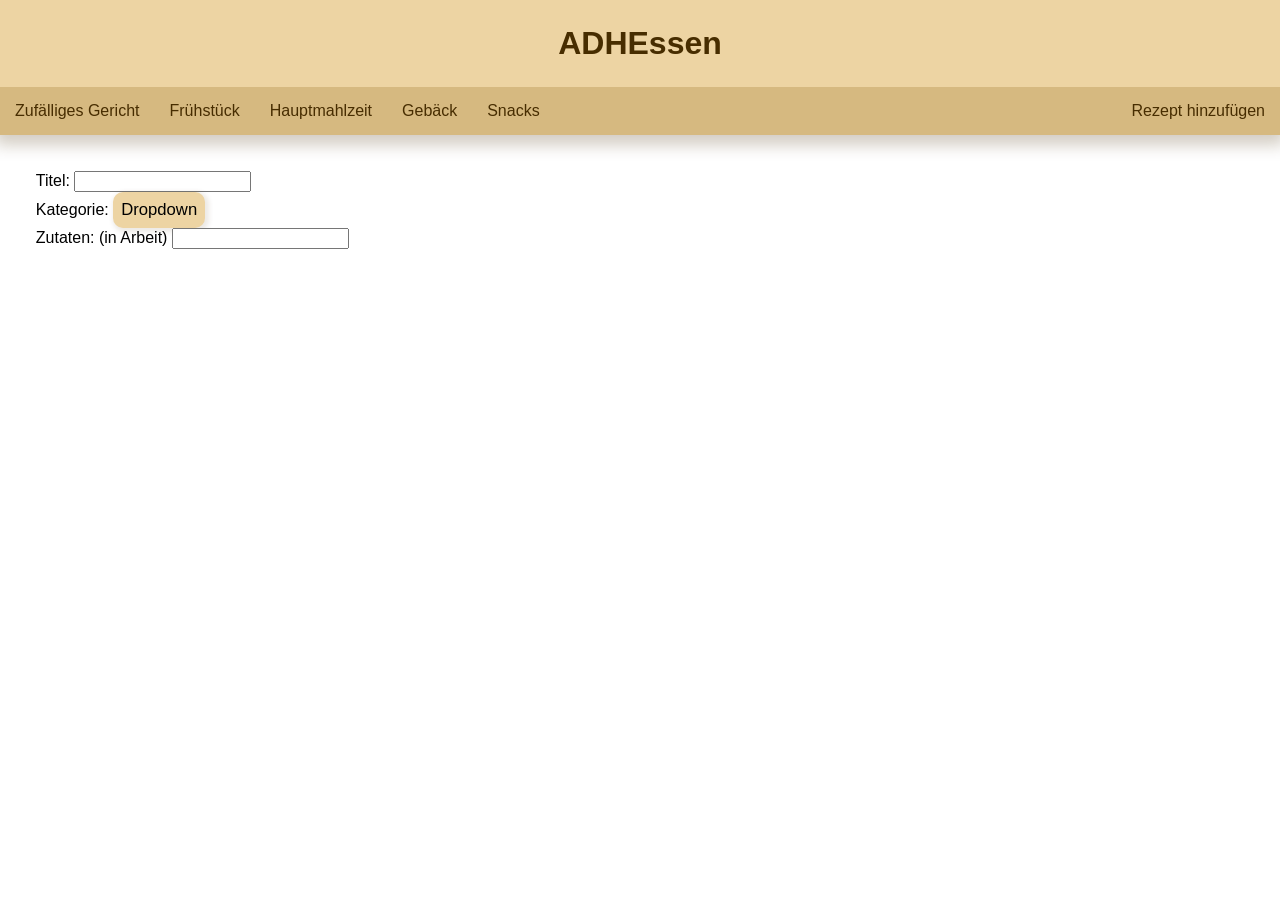
==== addMeal.html @ 02a065a3 "added page addMeal, updated style" ====
<!DOCTYPE html>
<html lang="en">
<head>
    <meta charset="UTF-8">
    <meta name="viewport" content="width=device-width, initial-scale=1.0">
    <link rel="stylesheet" href="style.css">
    <title>Document</title>
</head>
<body>
    <header>
        <h1>ADHEssen</h1>
        <nav class="navbar">
            <ul>
                <li><a href="index.html">Zufälliges Gericht</a></li>
                <li><a href="breakfast.html">Frühstück</a></li>
                <li><a href="lunch.html">Hauptmahlzeit</a></li>
                <li><a href="baked.html">Gebäck</a></li>
                <li><a href="snacks.html">Snacks</a></li>
                <li style="float:right"><a href="addMeal.html">Rezept hinzufügen</a></li>
            </ul>
        </nav>
    </header>

    <main>
        <form>
            <div>
                <label>Titel: </label>
                <input type="text" id="name">
            </div>
            
            <div class="dropdown" id="dropdown">
            <label>Kategorie: </label>
            <button onclick="showDropdown()" class="drpdwnBtn">Dropdown</button>
            
            <ul class="dropdownContent" id="dropdownContent">
                <li><button onclick="">alle</button></li>
                <li><button onclick="">Frühstück</button></li>
                <li><button onclick="">Hauptgericht</button></li>
                <li><button onclick="">Snack</button></li>
                <li><button onclick="">Kategorie Nudeln</button></li>
                <li><button onclick="">Kategorie Reis</button></li>
                <li><button onclick="">Kategorie Kartoffeln</button></li>
                <li><button onclick="">Kategorie Suppen</button></li>
                <li><button onclick="">Kategorie Bohnen</button></li>
                <li><button onclick="">Kategorie Sonstiges</button></li>
                <li><button onclick="">Gebäck</button></li>
            </ul>

            </div>
            
            <div>
                <label>Zutaten: (in Arbeit)</label>
                <!-- als Tabelle vielleicht -->
                <input type="text" id="name">
            </div>
        </form>
    </main>

    <footer>

    </footer>
    <script src="ADHEssenSelector.js"></script>
</body>
</html>
---- style.css ----
body{
    margin: 0;
    font-family: 'Franklin Gothic Medium', 'Arial Narrow', Arial, sans-serif;
}
header{
    background-color: #edd4a3;
    color: #472d00;
    text-align: center;
    margin: 0;
    box-shadow: 0px 5px 15px 5px #472d003d;
}
header h1{
    padding: 25px;
    margin: 0;
}

/* ---------------------------------------------------------------------------------------------- */

.navbar ul{
    list-style-type: none;
    background-color: #d6b980;
    padding: 0;
    margin: 0;
    overflow: hidden;
    text-align: center;
}
.navbar a{
    text-decoration: none;
    padding: 15px;
    color: #472d00;
    margin: 0;
    transition-timing-function: ease;
    transition: 0.3s;
}
.navbar li{
    float: left; /* Makes <li> elements float next to each other und dann bei .navbar ul overflow hidden, damit items nicht aus der Liste fallen oder so */
    padding-bottom: 15px;
    padding-top: 15px;
}
.navbar ul{
    position: sticky;
    top: 0;
}
.navbar ul li a:hover {
    background-color: #cba665;
    color: #352100;
    border-radius: 8px;
    box-shadow: 0px 0px 1px 1px inset #d6b980;
}
.navbar ul li a:active {
    background-color: #b88341;
    color: #281900;
}

/* ---------------------------------------------------------------------------------------------- */

main{
    padding: 2.8%;
    flex: 1;
}
.drpdwnBtn{
    border-radius: 10px;
    font-size: 12.5pt;
    padding: 8px;
    border: none;
    background-color: #edd4a3;
    box-shadow: 2px 2px 5px 2px #472d001b;
    transition-timing-function: ease;
    transition: 0.4s;
}
.drpdwnBtn:hover{
    background-color: #cba665;
    cursor: pointer;
    font-size: 16pt;
    padding: 15px;
    border-radius: 17px;
    box-shadow: 3px 3px 10px 3px #472d003d;
}
.drpdwnBtn:active{
    background-color: #b88341;
}

.dropdownContent{
    display: none;
    list-style-type: none;
    background-color: #edd4a3;
    color: #352100;
    border-radius: 10px;
    transition-timing-function: ease;
    transition: 0.4s;
    box-shadow: 5px 5px 15px 5px #472d003d;
}
.dropdownContent.show{
    display: block;
    width: 15%;
}
.dropdownContent.show li{
    padding: 5px;
}
.dropdownContent.show li:hover{
    background-color: #cba665;
    cursor: pointer;
    border-radius: 10px;
}
.dropdownContent.show li:active{
    background-color: #b88341;
}
.dropdownContent.show button{
    background-color: transparent;
    border: none;
    font-size: 12pt;
}
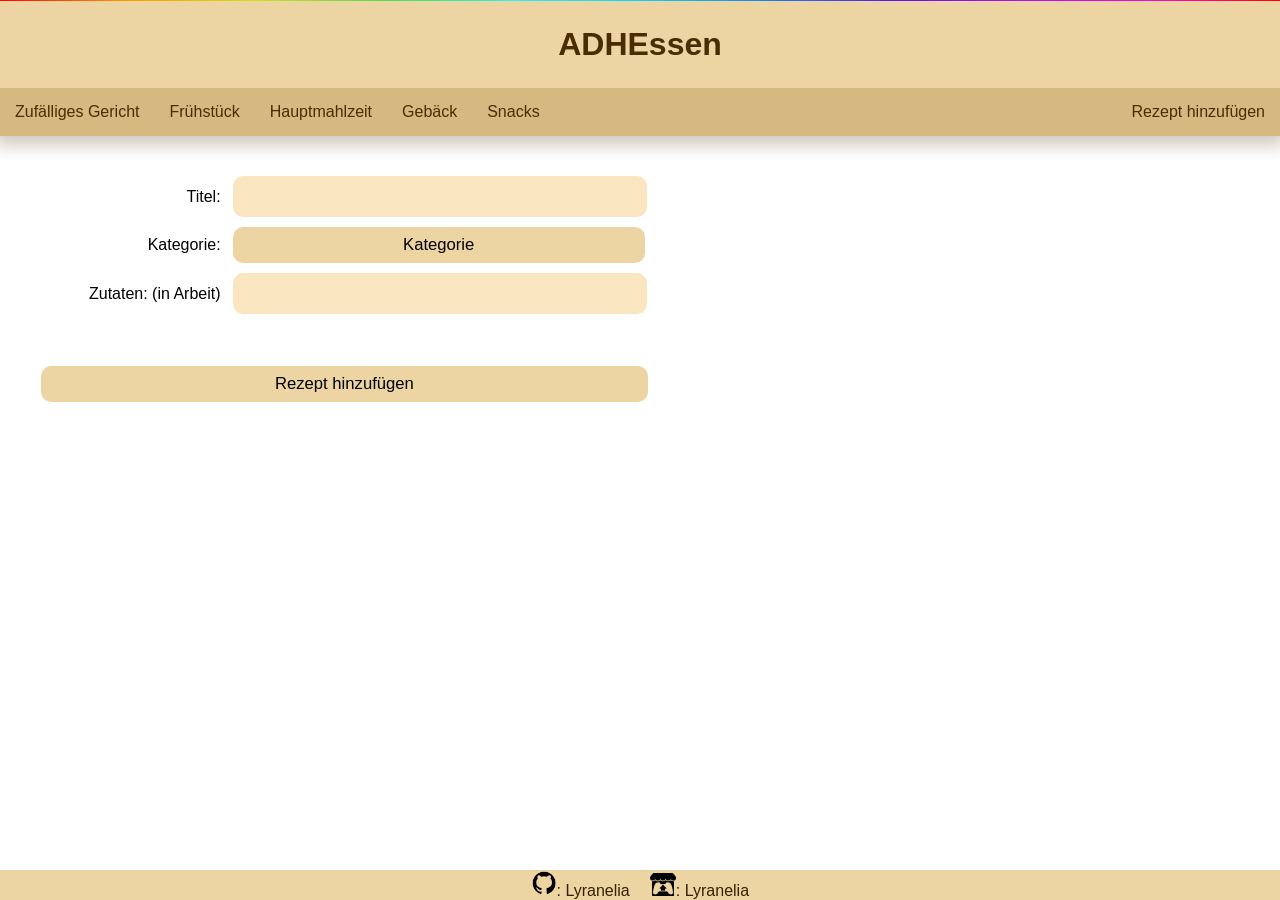
==== commit 7185c769: "refined dropdown menu and form" ====
--- a/addMeal.html
+++ b/addMeal.html
@@ -8,6 +8,7 @@
 </head>
 <body>
     <header>
+        <div class="balken"></div>
         <h1>ADHEssen</h1>
         <nav class="navbar">
             <ul>
@@ -30,20 +31,18 @@
             
             <div class="dropdown" id="dropdown">
             <label>Kategorie: </label>
-            <button onclick="showDropdown()" class="drpdwnBtn">Dropdown</button>
+            <button type="button" onclick="showDropdown()" class="drpdwnBtn" id="drpdwnBtnAddMeal">Kategorie</button>
             
-            <ul class="dropdownContent" id="dropdownContent">
-                <li><button onclick="">alle</button></li>
-                <li><button onclick="">Frühstück</button></li>
-                <li><button onclick="">Hauptgericht</button></li>
-                <li><button onclick="">Snack</button></li>
-                <li><button onclick="">Kategorie Nudeln</button></li>
-                <li><button onclick="">Kategorie Reis</button></li>
-                <li><button onclick="">Kategorie Kartoffeln</button></li>
-                <li><button onclick="">Kategorie Suppen</button></li>
-                <li><button onclick="">Kategorie Bohnen</button></li>
-                <li><button onclick="">Kategorie Sonstiges</button></li>
-                <li><button onclick="">Gebäck</button></li>
+            <ul class="dropdownContent" id="dropdownContent" style="width: 18%;">
+                <li><button type="button" onclick="selectCategory('Frühstück')">Frühstück</button></li>
+                <li><button type="button" onclick="selectCategory('Snack')">Snack</button></li>
+                <li><button type="button" onclick="selectCategory('Nudeln')">Hauptgericht: Nudeln</button></li>
+                <li><button type="button" onclick="selectCategory('Reis')">Hauptgericht: Reis</button></li>
+                <li><button type="button" onclick="selectCategory('Kartoffeln')">Hauptgericht: Kartoffeln</button></li>
+                <li><button type="button" onclick="selectCategory('Suppen')">Hauptgericht: Suppen</button></li>
+                <li><button type="button" onclick="selectCategory('Bohnen')">Hauptgericht: Bohnen</button></li>
+                <li><button type="button" onclick="selectCategory('Sonstiges')">Hauptgericht: Sonstiges</button></li>
+                <li><button type="button" onclick="selectCategory('Gebäck')">Gebäck</button></li>
             </ul>
 
             </div>
@@ -51,12 +50,18 @@
             <div>
                 <label>Zutaten: (in Arbeit)</label>
                 <!-- als Tabelle vielleicht -->
-                <input type="text" id="name">
+                <input type="text" id="ingredients">
+            </div>
+            <div>
+                <button type="submit" onclick="" class="submitBtn">Rezept hinzufügen</button>
             </div>
         </form>
     </main>
 
     <footer>
+        <a href="https://github.com/Lyranelia/"><img src="./src/GitHub Logo.png" width="2%" alt="GitHub Logo">: Lyranelia</a>
+        <a href="https://lyranelia.itch.io/"><img src="./src/itchio logo.png" width="2%" alt="itch.io Logo">: Lyranelia</a>
+        <div class="balken"></div>
 
     </footer>
     <script src="ADHEssenSelector.js"></script>
--- a/style.css
+++ b/style.css
@@ -8,6 +8,11 @@
     text-align: center;
     margin: 0;
     box-shadow: 0px 5px 15px 5px #472d003d;
+}
+.balken{
+    width: 100%;
+    height: 0.5px;
+    background: linear-gradient(90deg, rgba(255,0,0,1) 0%, rgba(255,154,0,1) 10%, rgba(208,222,33,1) 20%, rgba(79,220,74,1) 30%, rgb(38, 245, 241) 40%, rgb(7, 213, 245) 50%, rgba(28,127,238,1) 60%, rgba(95,21,242,1) 70%, rgba(186,12,248,1) 80%, rgba(251,7,217,1) 90%, rgba(255,0,0,1) 100%);
 }
 header h1{
     padding: 25px;
@@ -64,7 +69,6 @@
     padding: 8px;
     border: none;
     background-color: #edd4a3;
-    box-shadow: 2px 2px 5px 2px #472d001b;
     transition-timing-function: ease;
     transition: 0.4s;
 }
@@ -74,39 +78,114 @@
     font-size: 16pt;
     padding: 15px;
     border-radius: 17px;
-    box-shadow: 3px 3px 10px 3px #472d003d;
 }
 .drpdwnBtn:active{
     background-color: #b88341;
 }
 
+#drpdwnBtnAddMeal, .submitBtn{
+    border-radius: 10px;
+    font-size: 12.5pt;
+    padding: 8px;
+    border: none;
+    background-color: #edd4a3;
+    transition-timing-function: ease;
+    transition: 0.4s;
+}
+#drpdwnBtnAddMeal:hover, .submitBtn:hover{
+    background-color: #cba665;
+    cursor: pointer;
+    font-size: 14pt;
+    padding: 11px;
+    border-radius: 14px;
+}
+#drpdwnBtnAddMeal:active, .submitBtn:active{
+    background-color: #b88341;
+}
+
 .dropdownContent{
     display: none;
-    list-style-type: none;
+    transition-timing-function: ease;
+    transition: 0.4s;
+}
+.dropdownContent.show{
+    display: block;
+    position: absolute;
+    z-index: 5;
+    margin-left: 18%;
+    margin-top: 24%;
+    width: 15%;
     background-color: #edd4a3;
     color: #352100;
     border-radius: 10px;
-    transition-timing-function: ease;
-    transition: 0.4s;
+    list-style-type: none;
     box-shadow: 5px 5px 15px 5px #472d003d;
 }
-.dropdownContent.show{
-    display: block;
-    width: 15%;
-}
-.dropdownContent.show li{
+.dropdownContent.show button{
+    background-color: transparent;
+    text-align: left;
+    border: none;
+    font-size: 12pt;
+    width: 100%;
+    height: 100%;
     padding: 5px;
 }
-.dropdownContent.show li:hover{
+.dropdownContent.show button:hover{
     background-color: #cba665;
     cursor: pointer;
     border-radius: 10px;
 }
-.dropdownContent.show li:active{
+.dropdownContent.show button:active{
     background-color: #b88341;
 }
-.dropdownContent.show button{
-    background-color: transparent;
+
+/* ---------------------------------------------------------------------------------------------- */
+
+form{
+    display: flex;
+    flex-direction: column;
+}
+form > div{
+    display: flex;
+    align-items: center;
+    gap: 12px;
+    margin: 5px;
+}
+form label{
+    width: 15%;
+    flex-shrink: 0;
+    text-align: right;
+}
+form input, form button,
+form .dropdown{
+    flex: 0.4;
+}
+
+input{
+    padding: 10px;
+    border-radius: 10px;
     border: none;
-    font-size: 12pt;
+    background-color: #f9e6c0;
+    color: #352100;
+    font-size: 13.5pt;
+}
+
+.submitBtn{   /* erbt alles von weiter oben bei #drpdwnBtnAddMeal */
+    flex: 0.5;
+    margin-top: 3.5%;
+}
+
+/* ---------------------------------------------------------------------------------------------- */
+
+footer{
+    position: fixed;
+    bottom: 0;
+    background-color: #edd4a3;
+    width: 100%;
+    text-align: center;
+}
+footer a{
+    text-decoration: none;
+    color: #352100;
+    padding: 8px;
 }
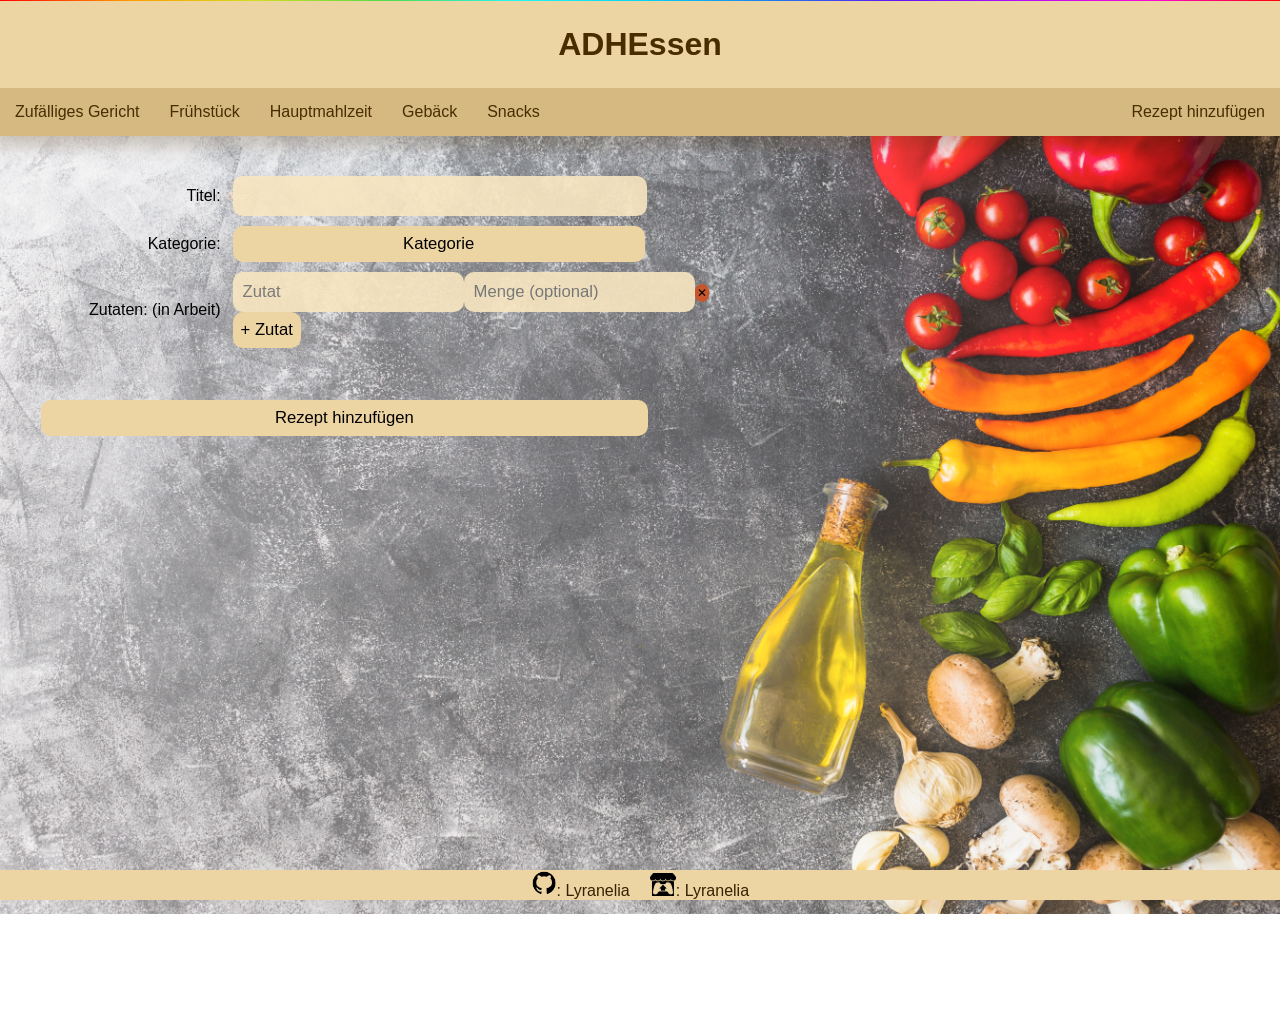
==== commit 6316ef3c: "added background, fixed js issue with the 'random' page" ====
--- a/addMeal.html
+++ b/addMeal.html
@@ -23,7 +23,7 @@
     </header>
 
     <main>
-        <form>
+        <form class="form">
             <div>
                 <label>Titel: </label>
                 <input type="text" id="name">
@@ -49,8 +49,10 @@
             
             <div>
                 <label>Zutaten: (in Arbeit)</label>
-                <!-- als Tabelle vielleicht -->
-                <input type="text" id="ingredients">
+                <div class="ingredientsWrapper">
+                    <div id="ingredientsContainer"></div>
+                    <button type="button" onclick="addIngredientRow()" class="drpdwnBtn" id="drpdwnBtnAddMeal">+ Zutat</button>
+                </div>
             </div>
             <div>
                 <button type="submit" onclick="" class="submitBtn">Rezept hinzufügen</button>
@@ -59,8 +61,8 @@
     </main>
 
     <footer>
-        <a href="https://github.com/Lyranelia/"><img src="./src/GitHub Logo.png" width="2%" alt="GitHub Logo">: Lyranelia</a>
-        <a href="https://lyranelia.itch.io/"><img src="./src/itchio logo.png" width="2%" alt="itch.io Logo">: Lyranelia</a>
+        <a href="https://github.com/Lyranelia/" target="_blank"><img src="./src/GitHub Logo.png" width="2%" alt="GitHub Logo">: Lyranelia</a>
+        <a href="https://lyranelia.itch.io/" target="_blank"><img src="./src/itchio logo.png" width="2%" alt="itch.io Logo">: Lyranelia</a>
         <div class="balken"></div>
 
     </footer>
--- a/style.css
+++ b/style.css
@@ -60,8 +60,27 @@
 /* ---------------------------------------------------------------------------------------------- */
 
 main{
+    position: relative;
     padding: 2.8%;
     flex: 1;
+}
+main::before{
+    position: absolute;
+    content: "";
+    background-image: url(./src/olive-oil-with-colorful-vegetables-grunge-textured-background.jpg);
+    background-repeat: no-repeat;
+    background-attachment: fixed;
+    height: 100vh;
+    inset: 0;
+    background-size: cover;
+    /* opacity: 0.7; */
+    /* -webkit-mask-image: linear-gradient(to right, rgba(0, 0, 0, 0.215), rgba(0, 0, 0, 0)); */
+    mask-image: linear-gradient(to right, rgba(0, 0, 0, 0.5), rgba(0, 0, 0, 1));
+    z-index: -1;
+}
+
+.dropdown{
+    position: relative;
 }
 .drpdwnBtn{
     border-radius: 10px;
@@ -83,7 +102,7 @@
     background-color: #b88341;
 }
 
-#drpdwnBtnAddMeal, .submitBtn{
+#drpdwnBtnAddMeal, .submitBtn, .removeIngredientBtn{
     border-radius: 10px;
     font-size: 12.5pt;
     padding: 8px;
@@ -92,19 +111,21 @@
     transition-timing-function: ease;
     transition: 0.4s;
 }
-#drpdwnBtnAddMeal:hover, .submitBtn:hover{
+#drpdwnBtnAddMeal:hover, .submitBtn:hover, .removeIngredientBtn:hover{
     background-color: #cba665;
     cursor: pointer;
     font-size: 14pt;
     padding: 11px;
     border-radius: 14px;
 }
-#drpdwnBtnAddMeal:active, .submitBtn:active{
+#drpdwnBtnAddMeal:active, .submitBtn:active, .removeIngredientBtn:active{
     background-color: #b88341;
 }
 
 .dropdownContent{
     display: none;
+    padding: 0;
+    margin: 0;
     transition-timing-function: ease;
     transition: 0.4s;
 }
@@ -112,14 +133,16 @@
     display: block;
     position: absolute;
     z-index: 5;
-    margin-left: 18%;
-    margin-top: 24%;
+    /* margin-left: 18%;
+    margin-top: 24%; */
     width: 15%;
     background-color: #edd4a3;
     color: #352100;
     border-radius: 10px;
     list-style-type: none;
     box-shadow: 5px 5px 15px 5px #472d003d;
+    top: 100%;
+    left: 0;
 }
 .dropdownContent.show button{
     background-color: transparent;
@@ -128,7 +151,8 @@
     font-size: 12pt;
     width: 100%;
     height: 100%;
-    padding: 5px;
+    padding: 6px;
+    padding-left: 10px;
 }
 .dropdownContent.show button:hover{
     background-color: #cba665;
@@ -167,13 +191,23 @@
     border: none;
     background-color: #f9e6c0;
     color: #352100;
-    font-size: 13.5pt;
-}
+    font-size: 12.5pt;
+    opacity: 0.9;
+}
+
+
 
 .submitBtn{   /* erbt alles von weiter oben bei #drpdwnBtnAddMeal */
     flex: 0.5;
     margin-top: 3.5%;
 }
+.removeIngredientBtn{
+    /* width: 5%;
+    height: 3%; */
+    font-size: 9pt;
+    padding: 2px;
+    background-color: #c7562d;
+}
 
 /* ---------------------------------------------------------------------------------------------- */
 
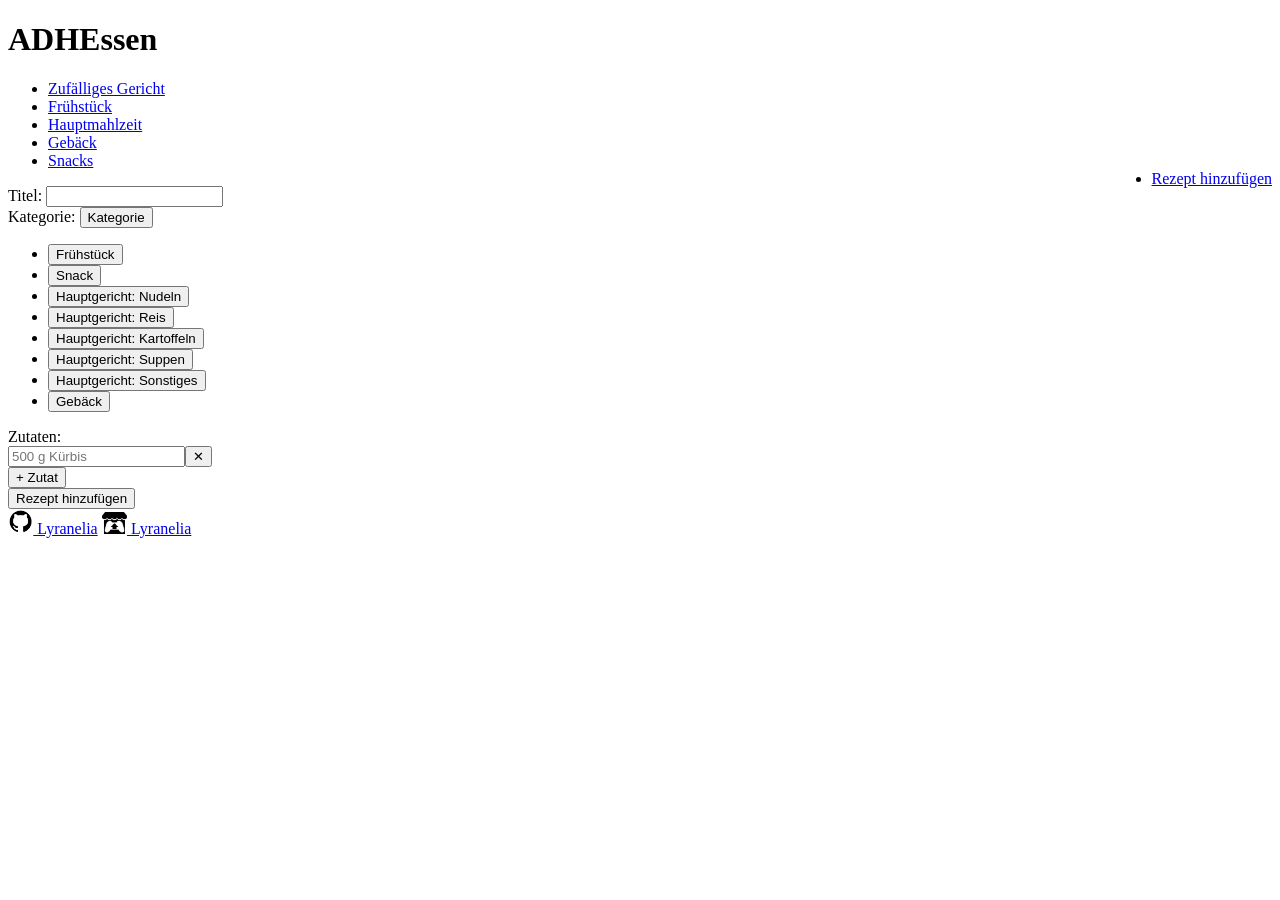
==== commit ce6d2ced: "refined css (gotta do more)" ====
--- a/addMeal.html
+++ b/addMeal.html
@@ -3,7 +3,7 @@
 <head>
     <meta charset="UTF-8">
     <meta name="viewport" content="width=device-width, initial-scale=1.0">
-    <link rel="stylesheet" href="style.css">
+    <link rel="stylesheet" href="style2.css">
     <title>Document</title>
 </head>
 <body>
@@ -17,7 +17,7 @@
                 <li><a href="lunch.html">Hauptmahlzeit</a></li>
                 <li><a href="baked.html">Gebäck</a></li>
                 <li><a href="snacks.html">Snacks</a></li>
-                <li style="float:right"><a href="addMeal.html">Rezept hinzufügen</a></li>
+                <li style="float:right"><a href="addMeal.html" aria-current="page">Rezept hinzufügen</a></li>
             </ul>
         </nav>
     </header>
@@ -40,7 +40,6 @@
                 <li><button type="button" onclick="selectCategory('Reis')">Hauptgericht: Reis</button></li>
                 <li><button type="button" onclick="selectCategory('Kartoffeln')">Hauptgericht: Kartoffeln</button></li>
                 <li><button type="button" onclick="selectCategory('Suppen')">Hauptgericht: Suppen</button></li>
-                <li><button type="button" onclick="selectCategory('Bohnen')">Hauptgericht: Bohnen</button></li>
                 <li><button type="button" onclick="selectCategory('Sonstiges')">Hauptgericht: Sonstiges</button></li>
                 <li><button type="button" onclick="selectCategory('Gebäck')">Gebäck</button></li>
             </ul>
@@ -48,10 +47,10 @@
             </div>
             
             <div>
-                <label>Zutaten: (in Arbeit)</label>
+                <label>Zutaten: </label>
                 <div class="ingredientsWrapper">
                     <div id="ingredientsContainer"></div>
-                    <button type="button" onclick="addIngredientRow()" class="drpdwnBtn" id="drpdwnBtnAddMeal">+ Zutat</button>
+                    <button type="button" onclick="addIngredientRow()" class="addButton" id="addButton">+ Zutat</button>
                 </div>
             </div>
             <div>
@@ -61,8 +60,8 @@
     </main>
 
     <footer>
-        <a href="https://github.com/Lyranelia/" target="_blank"><img src="./src/GitHub Logo.png" width="2%" alt="GitHub Logo">: Lyranelia</a>
-        <a href="https://lyranelia.itch.io/" target="_blank"><img src="./src/itchio logo.png" width="2%" alt="itch.io Logo">: Lyranelia</a>
+        <a href="https://github.com/Lyranelia/" target="_blank"><img src="./src/GitHub Logo.png" width="2%" alt="GitHub Logo"> Lyranelia</a>
+        <a href="https://lyranelia.itch.io/" target="_blank"><img src="./src/itchio logo.png" width="2%" alt="itch.io Logo"> Lyranelia</a>
         <div class="balken"></div>
 
     </footer>
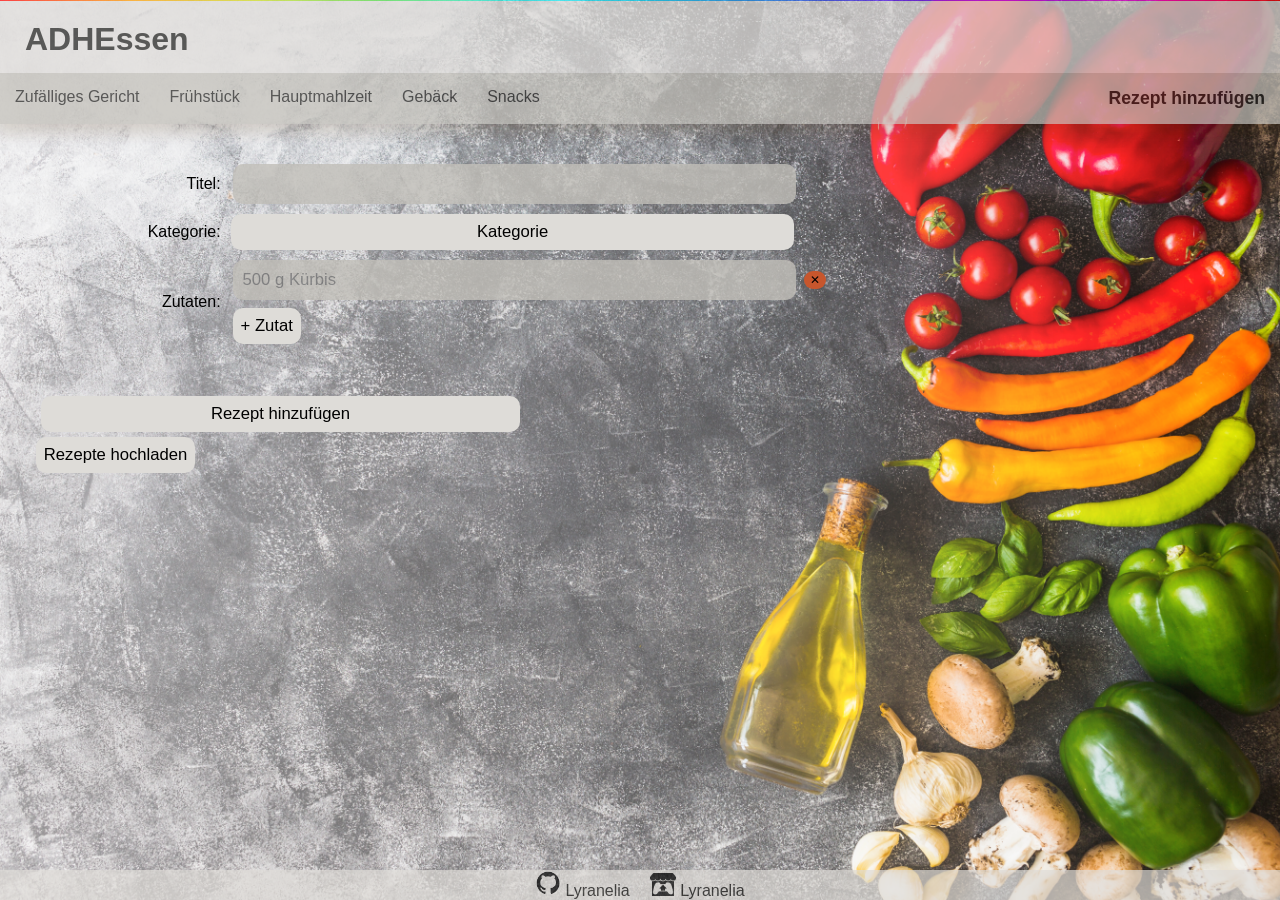
==== commit 5f8eb0a4: "added functionality to the randomButton and localStorage with .json upload" ====
--- a/addMeal.html
+++ b/addMeal.html
@@ -4,7 +4,7 @@
     <meta charset="UTF-8">
     <meta name="viewport" content="width=device-width, initial-scale=1.0">
     <link rel="stylesheet" href="style2.css">
-    <title>Document</title>
+    <title>ADHEssen</title>
 </head>
 <body>
     <header>
@@ -57,6 +57,10 @@
                 <button type="submit" onclick="" class="submitBtn">Rezept hinzufügen</button>
             </div>
         </form>
+        <div>
+            <input type="file" id="importFile" accept=".json" style="display: none;">
+            <button type="button" onclick="document.getElementById('importFile').click()" class="addButton" id="importFileBtn" title="Upload als .json-Datei">Rezepte hochladen</button>
+        </div>
     </main>
 
     <footer>
--- a/style2.css
+++ b/style2.css
@@ -0,0 +1,325 @@
+/*  ================================================================
+    RESET & BASICS
+    ================================================================ */
+*{
+    box-sizing: border-box;
+}
+body{
+    margin: 0;
+    font-family: 'Franklin Gothic Medium', 'Arial Narrow', Arial, sans-serif;
+}
+
+/*  ================================================================
+    PALETTE
+    ================================================================ */
+:root{
+    --color-bg: #dedcd8;        /*bg für background btw*/
+    --color-bg-hover-and-input: #c1beb8;
+    --color-bg-active: #adaba7;
+    --color-text: #21201e;
+    --color-text-dark: #151412;
+    --color-remove: #c7562d;
+    --color-remove-hover: #a9431e;
+    --color-remove-active: #933614;
+    --shadow: 0px 5px 15px 5px #472d003d;
+}
+
+/*  ================================================================
+    HEADER
+    ================================================================ */
+header{
+    background-color: var(--color-bg);
+    color: var(--color-text);
+    text-align: left;
+    margin: 0;
+    box-shadow: var(--shadow);
+    opacity: 0.72;
+}
+header h1{
+    padding: 25px;
+    padding-top: 20px;
+    padding-bottom: 15px;
+    margin: 0;
+}
+.balken{
+    width: 100%;
+    height: 0.5px;
+    background: linear-gradient(90deg, rgba(255,0,0,1) 0%, rgba(255,154,0,1) 10%, rgba(208,222,33,1) 20%, rgba(79,220,74,1) 30%, rgb(38, 245, 241) 40%, rgb(7, 213, 245) 50%, rgba(28,127,238,1) 60%, rgba(95,21,242,1) 70%, rgba(186,12,248,1) 80%, rgba(251,7,217,1) 90%, rgba(255,0,0,1) 100%);
+}
+
+/*  ================================================================
+    NAVBAR
+    ================================================================ */
+.navbar ul{
+    list-style-type: none;
+    background-color: var(--color-bg-hover-and-input);
+    padding: 0;
+    margin: 0;
+    overflow: hidden;
+    text-align: center;
+    position: sticky;
+    top: 0;
+}
+.navbar li{
+    float: left; /* nebeneinander, .navbar ul overflow:hidden verhindert, dass was rausfällt */
+    padding-top: 15px;
+    padding-bottom: 15px;
+}
+.navbar a{
+    text-decoration: none;
+    padding: 15px;
+    margin: 0;
+    color: var(--color-text);
+    transition: 0.3s ease;
+    opacity: 1;
+}
+.navbar ul li a:hover{
+    background-color: var(--color-bg-hover-and-input);
+    color: var(--color-text-dark);
+    border-radius: 8px;
+    box-shadow: 0px 0px 1px 1px inset #c4d3d8;
+}
+.navbar ul li a:active{
+    background-color: var(--color-bg-active);
+    color: #281900;
+}
+.navbar a[aria-current="page"]{
+    font-weight: bold;
+    font-size: 1.1em;
+}
+
+/*  ================================================================
+    MAIN / HINTERGRUNDBILD
+    ================================================================ */
+main{
+    position: relative;
+    padding: 2.8%;
+    flex: 1;
+}
+body::before{
+    content: "";
+    position: fixed;
+    inset: 0;
+    z-index: -1;
+    /* height: 100vh; */
+    background-image: url(./src/olive-oil-with-colorful-vegetables-grunge-textured-background.jpg);
+    background-repeat: no-repeat;
+    background-attachment: fixed;
+    background-size: cover;
+    mask-image: linear-gradient(to right, rgba(0, 0, 0, 0.5), rgba(0, 0, 0, 1));
+}
+
+/* ================================================================
+    BUTTONS
+    ================================================================ */
+@keyframes pulse{
+    0%, 100% { transform: scale(1); }
+    50%      { transform: scale(1.5); }
+}
+@keyframes pulseSmall{
+    0%, 100% { transform: scale(1); }
+    50%      { transform: scale(1.15); }
+}
+
+.drpdwnBtn,
+#drpdwnBtnAddMeal,
+.addButton,
+.submitBtn,
+.removeIngredientBtn{
+    border: none;
+    border-radius: 10px;
+    padding: 8px;
+    font-size: 12.5pt;
+    background-color: var(--color-bg);
+    transition: background-color 0.4s ease;
+}
+
+.drpdwnBtn:hover{
+    animation: pulse 0.8s ease;
+    background-color: var(--color-bg-hover-and-input);
+    cursor: pointer;
+}
+.drpdwnBtn:active{
+    background-color: var(--color-bg-active);
+}
+
+#drpdwnBtnAddMeal:hover,
+.submitBtn:hover,
+.removeIngredientBtn:hover,
+.addButton:hover{
+    animation: pulseSmall 0.8s ease;
+    background-color: var(--color-bg-hover-and-input);
+    cursor: pointer;
+}
+#drpdwnBtnAddMeal:active,
+.submitBtn:active,
+.removeIngredientBtn:active,
+.addButton:active{
+    background-color: var(--color-bg-active);
+}
+
+/* ä tänschn, plies +++++++++++++++++++++++++++++++++++++++++++++++++++++*/
+#drpdwnBtnAddMeal{
+    flex: 0.552;
+}
+/* ä tänschn, plies +++++++++++++++++++++++++++++++++++++++++++++++++++++*/
+
+
+
+.removeIngredientBtn{
+    width: auto;
+    height: auto;
+    padding: 2px 6px;
+    font-size: 9pt;
+    background-color: var(--color-remove);
+}
+.removeIngredientBtn:hover{
+    background-color: var(--color-remove-hover);
+}
+.removeIngredientBtn:active{
+    background-color: var(--color-remove-active);
+}
+
+
+/* ================================================================
+    DROPDOWN
+    ================================================================ */
+.dropdown{
+    position: relative;
+    display: flex;
+    gap: 10px;
+}
+.dropdownContent{
+    display: none;
+    margin: 0;
+    padding: 0;
+    transition: 0.4s ease;
+}
+.dropdownContent.show{
+    display: block;
+    position: absolute;
+    z-index: 5;
+    top: 100%;
+    left: 0;
+    width: 15%;
+    list-style-type: none;
+    background-color: var(--color-bg);
+    color: var(--color-text-dark);
+    border-radius: 10px;
+    box-shadow: var(--shadow);
+}
+.dropdownContent.show button{
+    width: 100%;
+    height: 100%;
+    padding: 6px 6px 6px 10px;
+    background-color: transparent;
+    border: none;
+    text-align: left;
+    font-size: 12pt;
+}
+.dropdownContent.show button:hover{
+    background-color: var(--color-bg-hover-and-input);
+    border-radius: 10px;
+    cursor: pointer;
+}
+.dropdownContent.show button:active{
+    background-color: var(--color-bg-active);
+}
+
+/*  ================================================================
+    FORM
+    ================================================================ */
+input{
+    padding: 10px;
+    border-radius: 10px;
+    border: none;
+    background-color: var(--color-bg-hover-and-input);
+    color: var(--color-text-dark);
+    font-size: 12.5pt;
+    opacity: 0.8;
+}
+
+form{
+    display: flex;
+    flex-direction: column;
+}
+form > div{
+    display: flex;
+    align-items: center;
+    gap: 12px;
+    margin: 5px;
+}
+form label{
+    width: 15%;
+    flex-shrink: 0;
+    text-align: right;
+}
+
+
+#name,
+.dropdown,
+.ingredientsWrapper{
+    flex: 0.5 0 10%;
+}
+
+.ingredientsWrapper{
+    display: flex;
+    flex-direction: column;
+    gap: 8px;
+}
+
+
+.ingredientRow{
+    position: relative;
+}
+.ingredientRow .ingredientName{
+    width: 100%;
+}
+.ingredientRow .removeIngredientBtn{
+    position: absolute;
+    top: 50%;
+    left: 100%;
+    transform: translateY(-50%);
+    margin-left: 8px;
+    white-space: nowrap;
+}
+
+.addButton{
+    align-self: flex-start;
+}
+
+.submitBtn{
+    flex: 0 0 40%;
+    margin-top: 3.5%;
+}
+
+
+/*  ================================================================
+    RECIPE-OUTPUT
+    ================================================================ */
+.output:not(:empty){
+    padding: 4%;
+    padding-top: 1%;
+    background-color: #e1e0de8e;
+    color: var(--color-text);
+    border-radius: 20px;
+    width: fit-content;
+    margin: 1%;
+}
+
+/*  ================================================================
+    FOOTER
+    ================================================================ */
+footer{
+    position: fixed;
+    bottom: 0;
+    width: 100%;
+    text-align: center;
+    background-color: var(--color-bg);
+    opacity: 0.7;
+}
+footer a{
+    padding: 8px;
+    color: var(--color-text-dark);
+    text-decoration: none;
+}
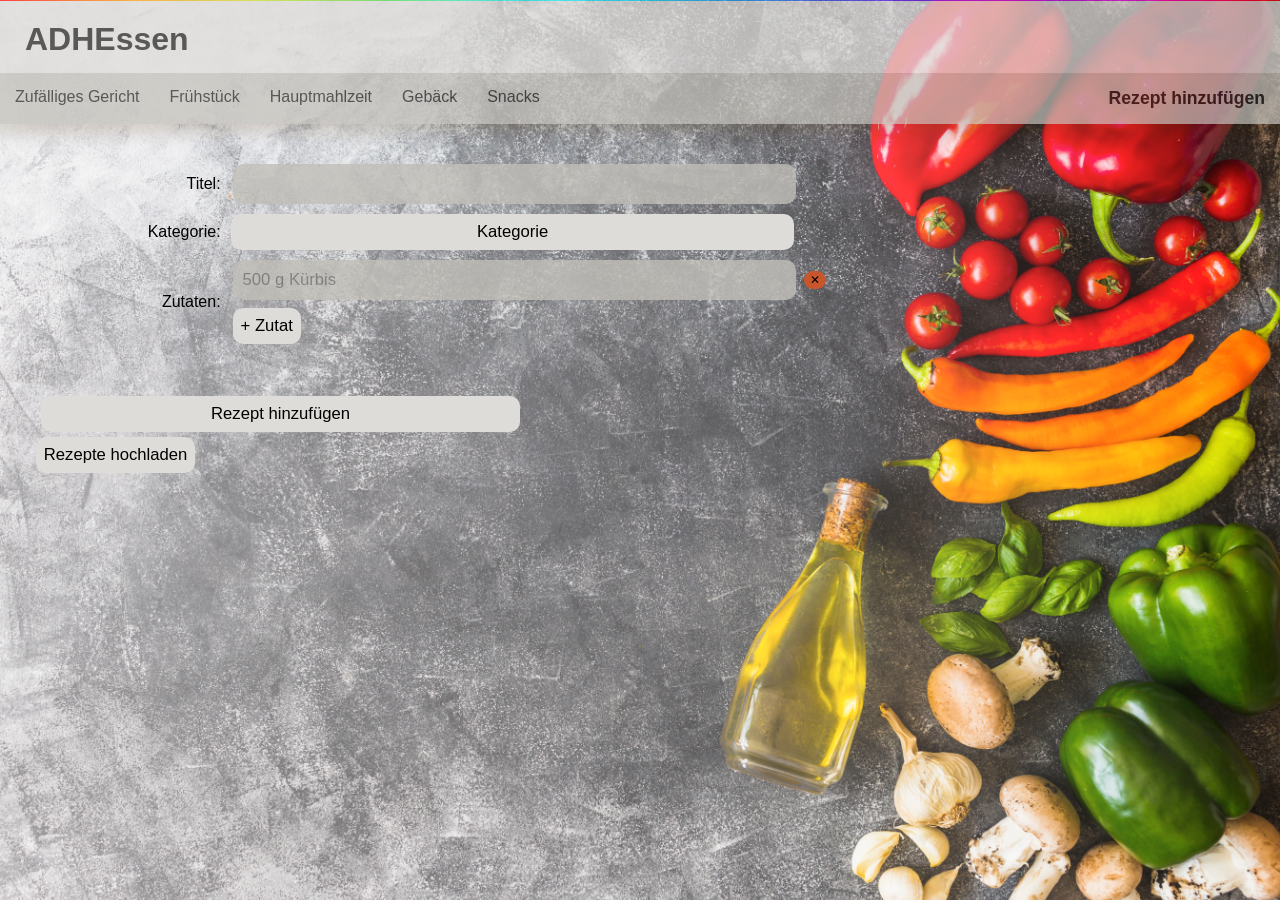
==== commit 57a51f98: "refined css" ====
--- a/addMeal.html
+++ b/addMeal.html
@@ -64,9 +64,9 @@
     </main>
 
     <footer>
-        <a href="https://github.com/Lyranelia/" target="_blank"><img src="./src/GitHub Logo.png" width="2%" alt="GitHub Logo"> Lyranelia</a>
+        <!-- <a href="https://github.com/Lyranelia/" target="_blank"><img src="./src/GitHub Logo.png" width="2%" alt="GitHub Logo"> Lyranelia</a>
         <a href="https://lyranelia.itch.io/" target="_blank"><img src="./src/itchio logo.png" width="2%" alt="itch.io Logo"> Lyranelia</a>
-        <div class="balken"></div>
+        <div class="balken"></div> -->
 
     </footer>
     <script src="ADHEssenSelector.js"></script>
--- a/style2.css
+++ b/style2.css
@@ -16,6 +16,7 @@
     --color-bg: #dedcd8;        /*bg für background btw*/
     --color-bg-hover-and-input: #c1beb8;
     --color-bg-active: #adaba7;
+    --color-bg-active-darker: #9b9995;
     --color-text: #21201e;
     --color-text-dark: #151412;
     --color-remove: #c7562d;
@@ -74,13 +75,13 @@
     opacity: 1;
 }
 .navbar ul li a:hover{
-    background-color: var(--color-bg-hover-and-input);
+    background-color: var(--color-bg-active);
     color: var(--color-text-dark);
     border-radius: 8px;
-    box-shadow: 0px 0px 1px 1px inset #c4d3d8;
+    box-shadow: 0px 0px 1px 1px inset var(--color-bg-active);
 }
 .navbar ul li a:active{
-    background-color: var(--color-bg-active);
+    background-color: var(--color-bg-active-darker);
     color: #281900;
 }
 .navbar a[aria-current="page"]{
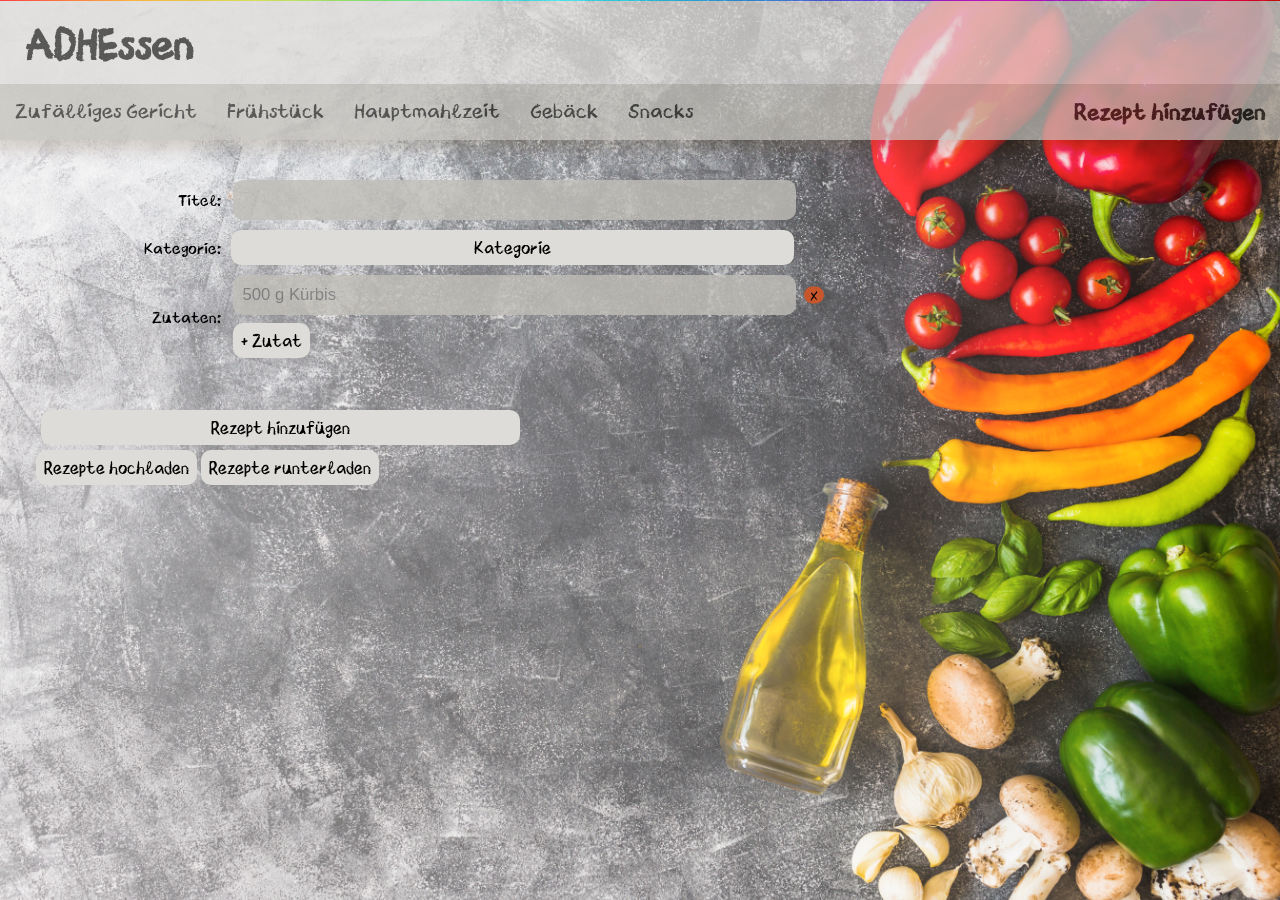
==== commit 030b268f: "json can now be exported" ====
--- a/addMeal.html
+++ b/addMeal.html
@@ -35,7 +35,7 @@
             
             <ul class="dropdownContent" id="dropdownContent" style="width: 18%;">
                 <li><button type="button" onclick="selectCategory('Frühstück')">Frühstück</button></li>
-                <li><button type="button" onclick="selectCategory('Snack')">Snack</button></li>
+                <li><button type="button" onclick="selectCategory('Snacks')">Snack</button></li>
                 <li><button type="button" onclick="selectCategory('Nudeln')">Hauptgericht: Nudeln</button></li>
                 <li><button type="button" onclick="selectCategory('Reis')">Hauptgericht: Reis</button></li>
                 <li><button type="button" onclick="selectCategory('Kartoffeln')">Hauptgericht: Kartoffeln</button></li>
@@ -60,6 +60,8 @@
         <div>
             <input type="file" id="importFile" accept=".json" style="display: none;">
             <button type="button" onclick="document.getElementById('importFile').click()" class="addButton" id="importFileBtn" title="Upload als .json-Datei">Rezepte hochladen</button>
+
+            <button type="button" onclick="exportMeals()" class="addButton" id="exportFileBtn" title="Download als .json-Datei">Rezepte runterladen</button>
         </div>
     </main>
 
--- a/style2.css
+++ b/style2.css
@@ -1,4 +1,24 @@
 /*  ================================================================
+    FONT
+    ================================================================ */
+@font-face {
+    font-family: 'Chalk';
+    src: url(.\\src\\Chalk.otf) format('opentype');
+    font-display: swap;
+}
+@font-face {
+    font-family: 'FuturaHand';
+    src: url(.\\src\\FuturaHand.ttf) format('truetype');
+    font-display: swap;
+}
+@font-face {
+    font-family: 'CrayonLibre';
+    src: url(.\\src\\CrayonLibre.ttf) format('truetype');
+    font-display: swap;
+}
+
+
+    /*  ================================================================
     RESET & BASICS
     ================================================================ */
 *{
@@ -6,7 +26,7 @@
 }
 body{
     margin: 0;
-    font-family: 'Franklin Gothic Medium', 'Arial Narrow', Arial, sans-serif;
+    font-family: 'CrayonLibre', 'Chalkchalk', 'Franklin Gothic Medium', 'Arial Narrow', Arial, sans-serif;
 }
 
 /*  ================================================================
@@ -31,6 +51,8 @@
 header{
     background-color: var(--color-bg);
     color: var(--color-text);
+    font-family: 'CrayonLibre', 'Chalk', 'Chalkchalk', 'Franklin Gothic Medium', 'Arial Narrow', Arial, sans-serif;
+    font-size: 1.3em;
     text-align: left;
     margin: 0;
     box-shadow: var(--shadow);
@@ -132,6 +154,7 @@
     padding: 8px;
     font-size: 12.5pt;
     background-color: var(--color-bg);
+    font-family: 'CrayonLibre';
     transition: background-color 0.4s ease;
 }
 
@@ -217,6 +240,7 @@
     border: none;
     text-align: left;
     font-size: 12pt;
+    font-family: 'CrayonLibre';
 }
 .dropdownContent.show button:hover{
     background-color: var(--color-bg-hover-and-input);
